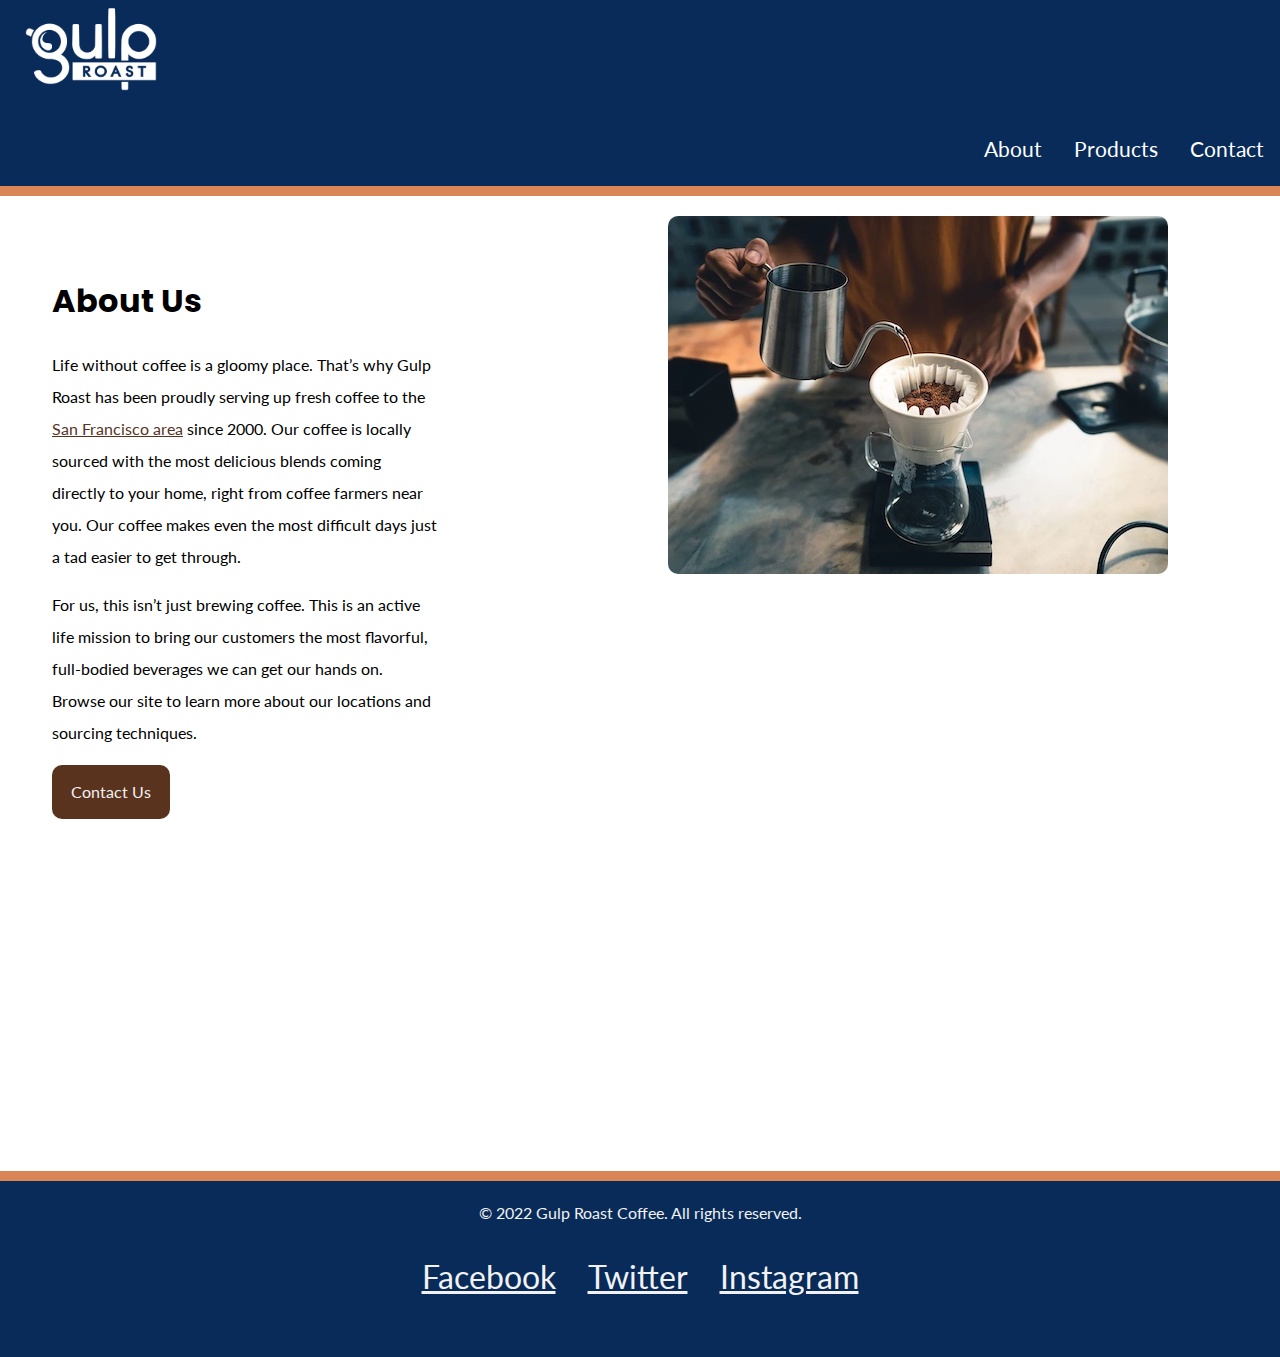
==== About.html @ 230518d3 "some updates" ====
<!DOCTYPE html>
<html lang="en">
<head>
    <meta charset="UTF-8">
    <meta http-equiv="X-UA-Compatible" content="IE=edge">
    <meta name="viewport" content="width=device-width, initial-scale=1.0">
    <title>Gulp Roast</title>
    <link rel="preconnect" href="https://fonts.googleapis.com">
    <link rel="preconnect" href="https://fonts.gstatic.com" crossorigin>
    <link href="https://fonts.googleapis.com/css2?family=Lato&family=Poppins:wght@700&display=swap" rel="stylesheet">
    <link href="css/styles.css" rel="stylesheet">
    <style>
      @media (min-width:578px) {
        .grid-container{
            grid-template-columns: 1fr;
          }
          @media(min-width:768px){
            .grid-container{
            grid-template-columns: 1fr 1fr;
          }
        }
        }
    </style>
</head>

  <header>
    <section class="header">
      <nav>
        <ul>
          <li class="logo"><a href="https://uxuicurriculum.wixsite.com/gulproast"><img src="media/images/gulp-logo-light.png" alt="Gulp Roast. Click for home." /></a></li>
          <li><a href="/About.html">About</a></li>
          <li><a href="/Products.html"> Products</a></li>
          <li><a href="/Contact.html"> Contact</a></li>
        </ul>
      </nav>
    </section>
  </header>

    <div class="main-bkgd">
      <div class="grid-container">
        <div class="grid-item-1">
        <section class="main">
          <article>
            <h1>About Us</h1>
            <p>Life without coffee is a gloomy place. That’s why Gulp Roast has been proudly serving up fresh coffee to the 
              <a href="https://goo.gl/maps/3rAyszfwSDx8Si2Y9" target="_blank">San Francisco area</a> 
              since 2000. Our coffee is locally sourced with the most delicious blends coming directly to your home, 
              right from coffee farmers near you. Our coffee makes even the most difficult days just a tad easier to get through.</p>
          
                <p>For us, this isn’t just brewing coffee. This is an active life mission to bring our customers the most flavorful, full-bodied beverages we can get our hands on. Browse our site to learn more about our locations and sourcing techniques.</p>
          
                <a class="button" href="/Contact.html">Contact Us</a>
          </article>
        </section>
      </div>
      <div class="grid-item-1">
          <picture>
              <source srcset="media\images\gulp-pouring-coffee-horizontal.jpg" media="(min-width:992px)">
              <source srcset="media\images\gulp-pouring-coffee-vertical.jpg" media="(min-width: 768px)">
              <source srcset="media\images\gulp-pouring-coffee-horizontal-sm.jpg" media="(min-width: 578px)">
              <img src="media\images\gulp-pouring-coffee-horizontal.jpg" alt="Circe’s products pictured on a leaf.">
          </picture>
        </div>
      </div>
  </div>

  <footer>
    <section class="footer">
      <p>&copy; 2022 Gulp Roast Coffee. All rights reserved.</p>
        <ul>
          <li>
            <a href="https://facebook.com" target="_blank">
                <span aria-hidden="true" class="fa-brands fa-facebook-square"></span>
                <span class="sr-only">Facebook</span>
              </a>
          </li>
          <li>
            <a href="https://twitter.com" target="_blank">
                <span aria-hidden="true" class="fa-brands fa-twitter-square"></span>
                <span class="sr-only">Twitter</span>
              </a>
          </li>
          <li>
            <a href="https://instagram.com" target="_blank">
                <span aria-hidden="true" class="fa-brands fa-instagram-square"></span>
                <span class="sr-only">Instagram</span>
            </a>
          </li>
        </ul>
      </section>
  </footer>
    
</html>
---- css/styles.css ----
body {
  background-color: #082B59;
  margin: 0;
  padding: 0;
  font-family: 'Lato', sans-serif;
  line-height: 2;
}

h1, h2, h3 {
  font-family: 'Poppins', sans-serif;
}
h1 {
  font-size: 2rem;
  margin-bottom: 0;
}
/* make images flexible */
img {
  max-width: 100%;
}
a {
  color: #59331d;
}
a:hover {
  text-decoration: none;
}
header {
  margin: 0;
  padding: 0;
  border-bottom: 10px solid #d98555;
  overflow: hidden;
}

/* navbar styling */
nav ul {
  padding: 0;
  margin: 0;
  list-style-type: none;
  flex-flow: row wrap;
  justify-content: flex-end;
  display:flex;
  flex-direction:row;
  text-align: center;
  
}
nav li {
  margin: 0 1rem 1rem 1rem;
  font-size: 1.3rem;
}
/* max width on the image in pixels */
nav .logo img {
  max-width: 150px;
}
/* flex basis on the image container, li */
nav .logo {
  flex-basis: 100%;
  text-align: center;
  display: flex;
  justify-content: flex-start;
  }
nav a {
  color: white;
  text-decoration: none;
  display: block;
}
nav a:hover {
  color: #d98555;
}
/* establishes a white background */
.main-bkgd {
  background: #ffffff url(https://assets.codepen.io/6306176/gulp-bean-bkgd.jpg) repeat-x bottom;
  padding-bottom: 300px;
}
.container{
  display: grid;
  grid-template-columns: repeat(3,1fr);
  grid-template-row: repeat(2,1fr);
  }
  
/* sits inside of the white background, centered */
.main {
  max-width: 1200px;
  margin: 0 auto;
  padding: 2rem;
  display: flex;
  flex-flow:row wrap;
  justify-content: space-between;
}
article {
  flex-basis: 73%;
  
}
picture {
  margin: 3rem 0 0 0;
  flex-basis: 25%;
  border-radius: 10px;

}
picture img {
  border-top-left-radius: 10px;
  border-top-right-radius: 10px;
  border-bottom-left-radius: 10px;
  border-bottom-right-radius: 10px;
}
image{
  max-width:100%;
}
figcaption {
  color: #f2f2f2;
  padding: 0.5rem;
}
.button {
  display: inline-block;
  background-color: #59331D;
  border-radius: 10px;
  padding: 0.5rem 1rem;
  margin: 0;
  color: #f2f2f2;
  text-decoration: none;
  border: 3px solid #59331d;
}
.button:hover {
  background-color: #f2f2f2;
  color: #59331d;
}

footer {
  color: #f2f2f2;
  text-align: center;
  border-top: 10px solid #d98555;
}
footer ul {
  list-style-type: none;
  padding: 0;
  margin: 0;
  display: flex;
  flex-flow: row wrap;
  justify-content: center;
}
footer a {
  color: #f2f2f2;
  font-size: 2rem;
  display: block;
  margin: 0 1rem 3rem 1rem;
}

@media (min-width:578px){
  nav ul{
    flex-direction:column;
    justify-content:center;
  }
  nav .logo{
    flex-basis: 100%;
    text-align: center;
    display: flex;
    justify-content: center;
  }

  @media (min-width:768px) {
    nav ul{
      flex-direction:column;
      justify-content:center;
      }
      nav .logo{
        flex-basis: 100%;
        text-align: center;
        display: flex;
        justify-content: center;
      }
      @media(min-width:992px){
        nav ul{
          flex-direction:row;
          justify-content:flex-end;
          }
          nav .logo{
            flex-basis: 100%;
            text-align: center;
            display: flex;
            justify-content: flex-start;
          }
        }
  }
}

.grid-container {
  display: grid;
  column-gap: 1rem; 
}
.grid-item-1 {
  padding: 20px;
  }
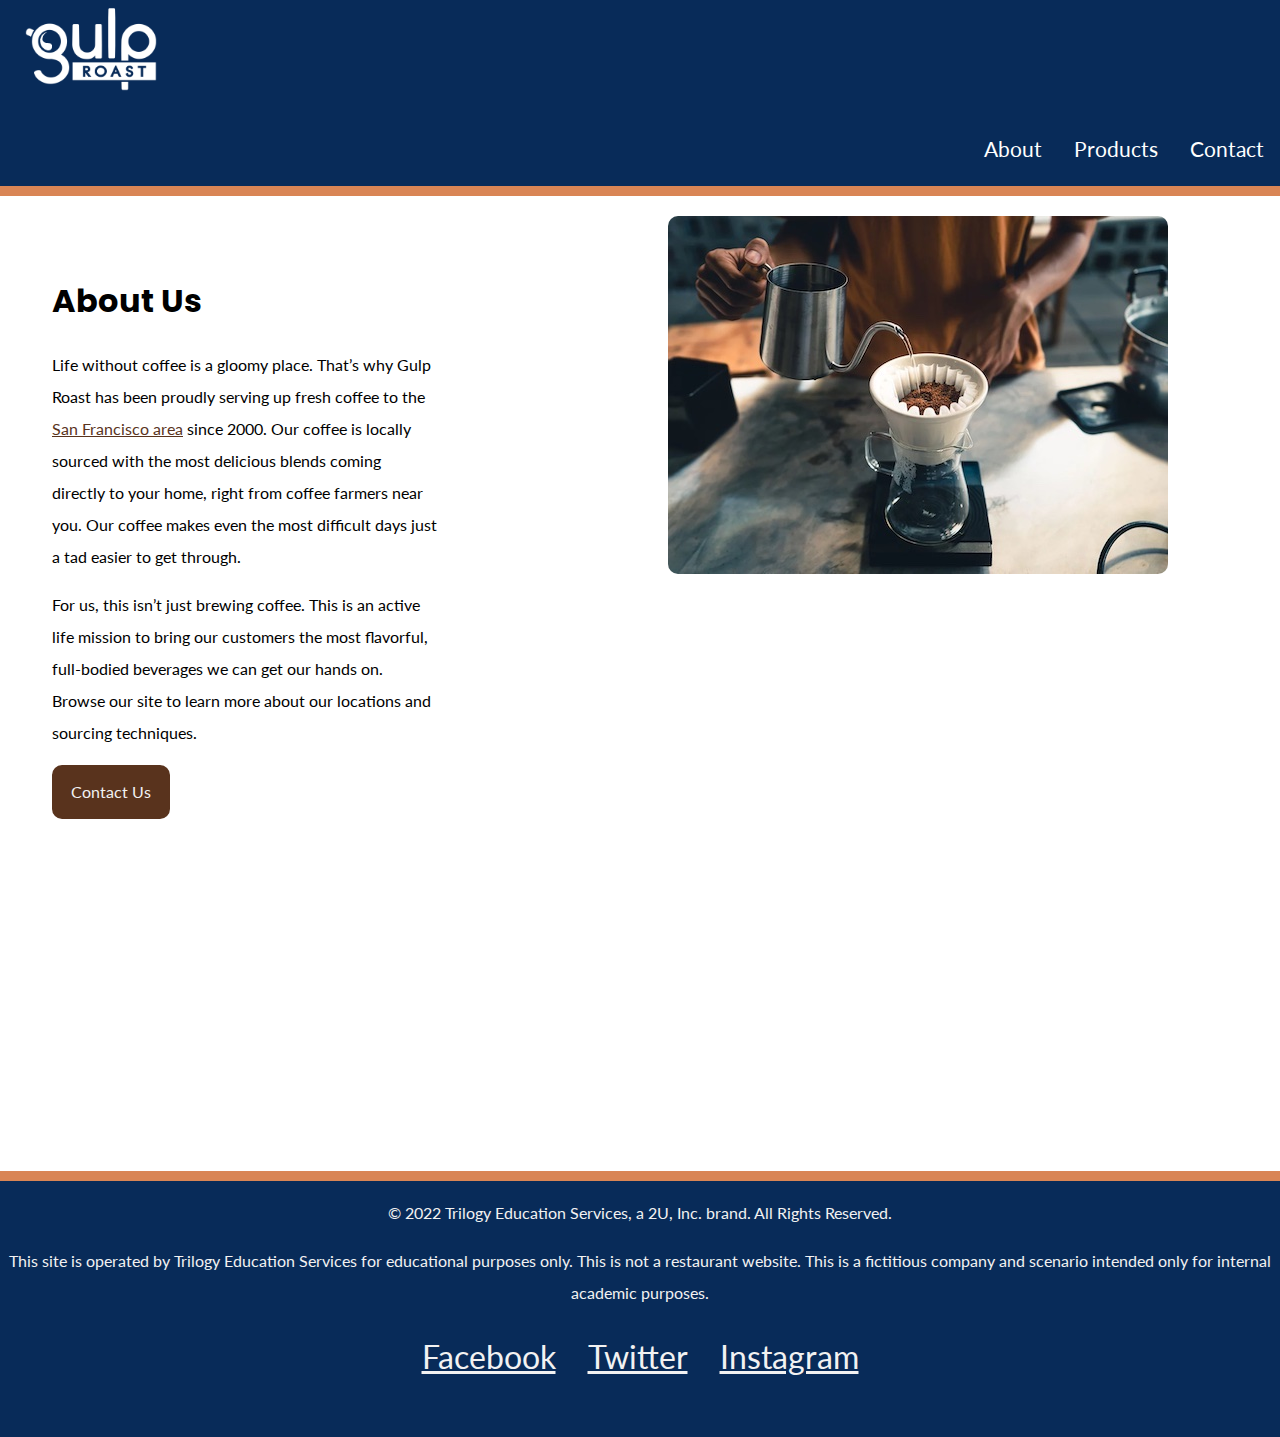
==== commit 0638c2ab: "Footer Dis. Update" ====
--- a/About.html
+++ b/About.html
@@ -66,7 +66,10 @@
 
   <footer>
     <section class="footer">
-      <p>&copy; 2022 Gulp Roast Coffee. All rights reserved.</p>
+      <p>&copy; 2022 Trilogy Education Services, a 2U, Inc. brand. All Rights Reserved.</p>
+      <p>
+        This site is operated by Trilogy Education Services for educational  purposes only. This is not a restaurant website. This is a fictitious company and scenario intended only for internal academic purposes.
+      </p>
         <ul>
           <li>
             <a href="https://facebook.com" target="_blank">
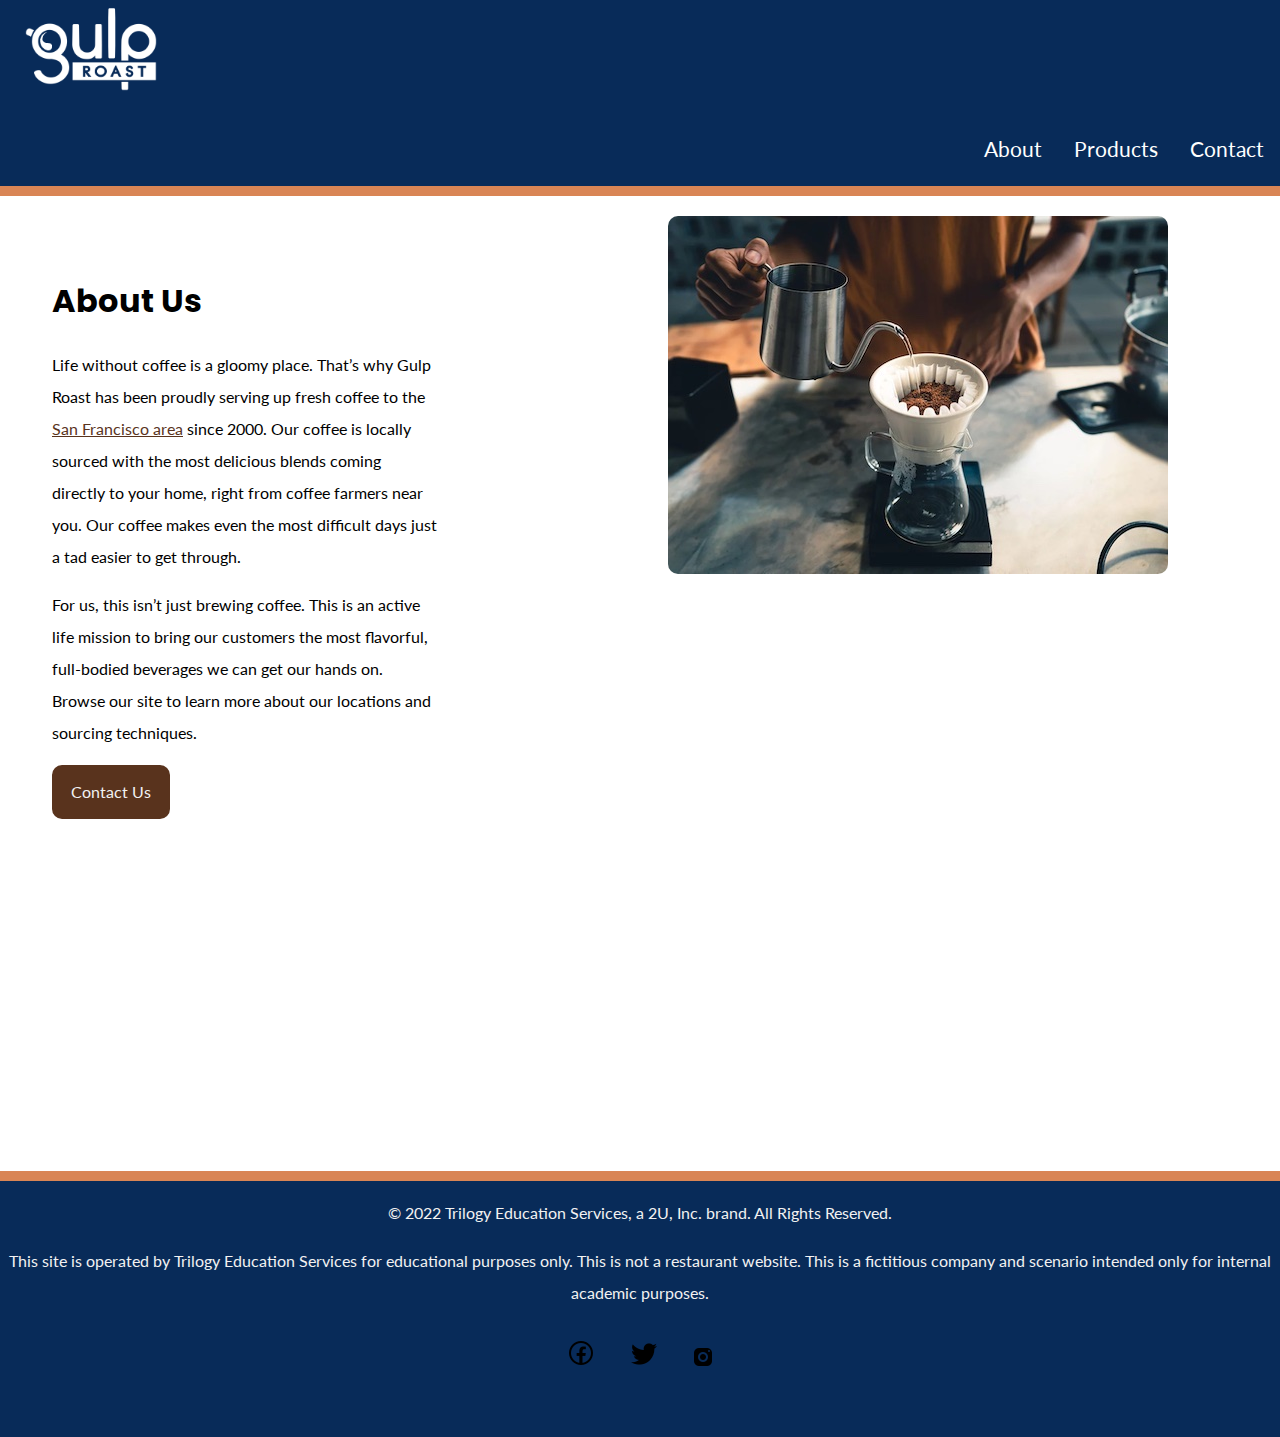
==== commit 2ef7605d: "footer social media icon update" ====
--- a/About.html
+++ b/About.html
@@ -74,19 +74,19 @@
           <li>
             <a href="https://facebook.com" target="_blank">
                 <span aria-hidden="true" class="fa-brands fa-facebook-square"></span>
-                <span class="sr-only">Facebook</span>
+                <img src="/media/images/facebook-png.png" alt="Footer Icon">
               </a>
           </li>
           <li>
             <a href="https://twitter.com" target="_blank">
                 <span aria-hidden="true" class="fa-brands fa-twitter-square"></span>
-                <span class="sr-only">Twitter</span>
+                <img src="/media/images/twitter-png.png" alt="Footer Icon">
               </a>
           </li>
           <li>
             <a href="https://instagram.com" target="_blank">
                 <span aria-hidden="true" class="fa-brands fa-instagram-square"></span>
-                <span class="sr-only">Instagram</span>
+                <img src="/media/images/instagram-png.png" alt="Footer Icon">
             </a>
           </li>
         </ul>
